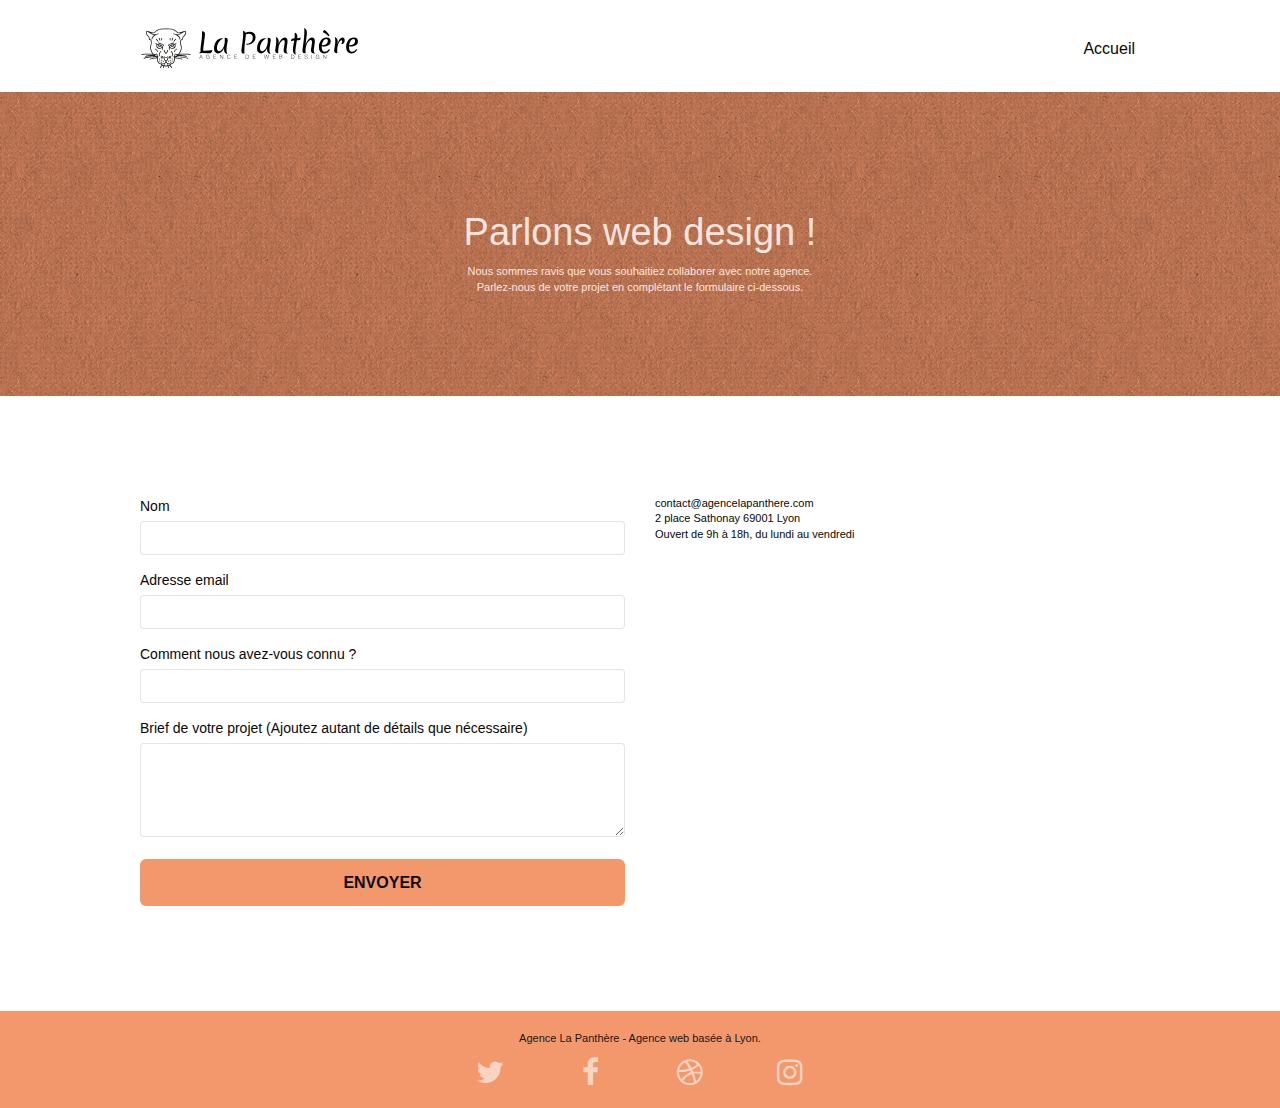
==== page2.html @ ea9da84c "icon page 2" ====
<!DOCTYPE html>
<html lang="fr">
  <head>
    <meta charset="utf-8" />
    <meta
      name="keywords"
      content="Agence web à paris, stratégie web, web design, illustrations,
	design de site web, site web, web, internet, site internet,
	site, agence web ux, site de web designer,conseil design site
	web,web agency design,agence de conception de site web,agence
	conception site web"
    />
    <meta
      name="description"
      content="seo, google, site web, design site internet, agence design paris, agence design web, web, site internet, web design
	"
    />
    <meta
      name="viewport"
      content="width=device-width, initial-scale=1.0, viewport-fit=cover"
    />
    <link rel="shortcut icon" type="image/png" href="./img/favicon.jpg" />

    <link rel="stylesheet" type="text/css" href="./css/bootstrap.css" />
    <link rel="stylesheet" type="text/css" href="./css/style.css" />
    <link rel="stylesheet" type="text/css" href="./css/font-awesome.css" />
    <link rel="stylesheet" type="text/css" href="./css/et-line.css" />

    <script src="./js/jquery-2.1.0.js"></script>
    <script src="./js/bootstrap.js"></script>
    <script src="./js/blocs.js"></script>
    <script src="./js/jqBootstrapValidation.js"></script>
    <script src="./js/formHandler.js"></script>
    <title>Contacter</title>

    <!-- Analytics -->

    <!-- Analytics END -->
  </head>
  <body>
    <!-- Principal conteneur -->
    <div class="page-container">
      <!-- bloc-0 -->
      <div class="bloc bgc-white l-bloc" id="bloc-0">
        <div class="container bloc-sm">
          <nav class="navbar row">
            <div class="navbar-header">
              <a class="navbar-brand" href="./index.html"
                ><img
                  src="./img/agence-la-panthere-monochrome.svg"
                  alt="atlanta web design logo"
                  height="40"
              /></a>
              <button
                id="nav-toggle"
                type="button"
                class="ui-navbar-toggle navbar-toggle"
                data-toggle="collapse"
                data-target=".navbar-1"
              >
                <span class="sr-only">Toggle navigation</span
                ><span class="icon-bar"></span><span class="icon-bar"></span
                ><span class="icon-bar"></span>
              </button>
            </div>
            <div class="collapse navbar-collapse navbar-1 special-dropdown-nav">
              <ul class="site-navigation nav navbar-nav">
                <li>
                  <a href="index.html">Accueil</a>
                </li>
              </ul>
            </div>
          </nav>
        </div>
      </div>
      <!-- bloc-0 END -->

      <!-- bloc-6 -->
      <div
        class="bloc bg-dots-bg bg-repeat bgc-atomic-tangerine d-bloc bloc-bg-texture texture-paper"
        id="bloc-6"
      >
        <div class="container bloc-lg">
          <div class="row">
            <div class="col-sm-12">
              <h1 class="text-center hero-bloc-text tc-white">
                Parlons web design !
              </h1>
              <p class="text-center mg-lg tc-white tight-width-whitespace">
                Nous sommes ravis que vous souhaitiez collaborer avec notre
                agence.<br />
                Parlez-nous de votre projet en complétant le formulaire
                ci-dessous.
              </p>
            </div>
          </div>
        </div>
      </div>
      <!-- bloc-6 END -->

      <!-- bloc-7 -->
      <div class="bloc bgc-white l-bloc" id="bloc-7">
        <div class="container bloc-lg">
          <div class="row">
            <div class="col-sm-6">
              <form
                action="contact@agencelapanthere.com"
                method="POST"
                id="form_1"
                novalidate
                success-msg="votre message a été envoyé."
                fail-msg="Désolé, il semble que notre serveur de messagerie ne répond pas, Désolé pour le dérangement !"
              >
                <div class="form-group">
                  <label for="name"> Nom </label>
                  <input id="name" class="form-control" required />
                </div>
                <div class="form-group">
                  <label for="email"> Adresse email </label>
                  <input
                    id="email"
                    class="form-control"
                    type="email"
                    required
                  />
                </div>
                <div class="form-group">
                  <label for="input_504">
                    Comment nous avez-vous connu ?
                  </label>
                  <input
                    class="form-control"
                    type="email"
                    required
                    id="input_504"
                  />
                </div>
                <div class="form-group">
                  <label for="message">
                    Brief de votre projet (Ajoutez autant de détails que
                    nécessaire)<br /> </label
                  ><textarea
                    id="message"
                    class="form-control"
                    rows="4"
                    cols="50"
                    required
                  ></textarea>
                </div>
                <button
                  class="bloc-button btn btn-lg btn-block cta-hero btn-atomic-tangerine"
                  type="submit"
                >
                  Envoyer
                </button>
              </form>
            </div>
            <div class="col-sm-6">
              <p>
                contact@agencelapanthere.com<br />2 place Sathonay 69001 Lyon<br />Ouvert
                de 9h à 18h, du lundi au vendredi<br />
              </p>
            </div>
          </div>
        </div>
      </div>
      <!-- bloc-7 END -->

      <!-- ScrollToTop Button -->
      <a class="bloc-button btn btn-d scrollToTop" onclick="scrollToTarget('1')"
        ><span class="fa fa-chevron-up"></span
      ></a>
      <!-- ScrollToTop Button END-->

      <!-- Footer - bloc-8 -->
      <div class="bloc bgc-atomic-tangerine d-bloc" id="bloc-8">
        <div class="container bloc-sm">
          <div class="row">
            <div class="col-sm-12">
              <p class="text-center white">
                Agence La Panthère - Agence web basée à Lyon.<br />
              </p>
              <div class="row row-no-gutters social">
                <div class="col-sm-3">
                  <div class="text-center">
                    <a
                      class="social"
                      aria-label="Twitter link"
                      href="https://www.twitter.com"
                      ><span class="fa fa-twitter icon-md"></span
                    ></a>
                  </div>
                </div>
                <div class="col-sm-3">
                  <div class="text-center">
                    <a
                      class="social"
                      aria-label="Facebook link"
                      href="https://www.facebook.com"
                      ><span class="fa fa-facebook icon-md"></span
                    ></a>
                  </div>
                </div>
                <div class="col-sm-3">
                  <div class="text-center">
                    <a
                      class="social"
                      aria-label="Dribble link"
                      href="https://www.dribble.com"
                      ><span class="fa fa-dribbble icon-md"></span
                    ></a>
                  </div>
                </div>
                <div class="col-sm-3">
                  <div class="text-center">
                    <a
                      class="social"
                      aria-label="Instagram link"
                      href="https://www.instagram.com"
                      ><span class="fa fa-instagram icon-md"></span
                    ></a>
                  </div>
                </div>
              </div>
            </div>
          </div>
        </div>
      </div>
      <!-- Footer - bloc-8 END -->
    </div>
    <!-- Principal conteneur END -->
  </body>
</html>
---- css/style.css ----
body {
  margin: 0;
  padding: 0;
  background: #fff;
  overflow-x: hidden;
  -webkit-font-smoothing: antialiased;
  -moz-osx-font-smoothing: grayscale;
}

a,
button {
  transition: all 0.3s ease-in-out;
  outline: none !important;
}

a:hover {
  text-decoration: none;
  cursor: pointer;
}

#page-loading-blocs-notifaction {
  position: fixed;
  top: 0;
  bottom: 0;
  width: 100%;
  z-index: 100000;
  background: #ffffff url("../img/pageload-spinner.gif") no-repeat center center;
}

.bloc {
  width: 100%;
  clear: both;
  background: 50% 50% no-repeat;
  padding: 0 50px;
  -webkit-background-size: cover;
  -moz-background-size: cover;
  -o-background-size: cover;
  background-size: cover;
  position: relative;
}

.bloc .container {
  padding-left: 0;
  padding-right: 0;
}

.bloc-lg {
  padding: 100px 50px;
}

.bloc-md {
  padding: 50px;
}

.bloc-sm {
  padding: 20px 50px;
}

.bg-center,
.bg-l-edge,
.bg-r-edge,
.bg-t-edge,
.bg-b-edge,
.bg-tl-edge,
.bg-bl-edge,
.bg-tr-edge,
.bg-br-edge,
.bg-repeat {
  -webkit-background-size: auto !important;
  -moz-background-size: auto !important;
  -o-background-size: auto !important;
  background-size: auto !important;
}

.bg-repeat {
  background: repeat;
}

.bg-t-edge {
  background: top no-repeat;
}

.bloc-bg-texture::before {
  content: "";
  background-size: 2px 2px;
  position: absolute;
  top: 0;
  bottom: 0;
  left: 0;
  right: 0;
}

.texture-paper::before {
  background: url("../img/texture-paper.png");
  background-size: 280px 280px;
}

.b-parallax {
  background-attachment: fixed;
}

.d-bloc {
  color: rgba(255, 255, 255, 0.7);
}

.d-bloc button:hover {
  color: rgba(255, 255, 255, 0.9);
}

.d-bloc .icon-round,
.d-bloc .icon-square,
.d-bloc .icon-rounded,
.d-bloc .icon-semi-rounded-a,
.d-bloc .icon-semi-rounded-b {
  border-color: rgba(255, 255, 255, 0.9);
}

.d-bloc .divider-h span {
  border-color: rgba(255, 255, 255, 0.2);
}

.d-bloc .a-btn,
.d-bloc .navbar a,
.d-bloc .navbar-brand,
.d-bloc a .icon-sm,
.d-bloc a .icon-md,
.d-bloc a .icon-lg,
.d-bloc a .icon-xl,
.d-bloc h1 a,
.d-bloc h2 a,
.d-bloc h3 a,
.d-bloc h4 a,
.d-bloc h5 a,
.d-bloc h6 a,
.d-bloc p a {
  color: rgba(255, 255, 255, 0.6);
}

.d-bloc .a-btn:hover,
.d-bloc .navbar a:hover,
.d-bloc .navbar-brand:hover,
.d-bloc a:hover .icon-sm,
.d-bloc a:hover .icon-md,
.d-bloc a:hover .icon-lg,
.d-bloc a:hover .icon-xl,
.d-bloc h1 a:hover,
.d-bloc h2 a:hover,
.d-bloc h3 a:hover,
.d-bloc h4 a:hover,
.d-bloc h5 a:hover,
.d-bloc h6 a:hover,
.d-bloc p a:hover {
  color: rgba(255, 255, 255, 1);
}

.d-bloc .navbar-toggle .icon-bar {
  background: rgba(255, 255, 255, 1);
}

.d-bloc .btn-wire,
.d-bloc .btn-wire:hover {
  color: rgba(255, 255, 255, 1);
  border-color: rgba(255, 255, 255, 1);
}

.d-bloc .panel {
  color: rgba(0, 0, 0, 0.5);
}

.d-bloc .panel button:hover {
  color: rgba(0, 0, 0, 0.7);
}

.d-bloc .panel icon {
  border-color: rgba(0, 0, 0, 0.7);
}

.d-bloc .panel .divider-h span {
  border-color: rgba(0, 0, 0, 0.1);
}

.d-bloc .panel .a-btn {
  color: rgba(0, 0, 0, 0.6);
}

.d-bloc .panel .a-btn:hover {
  color: rgba(0, 0, 0, 1);
}

.d-bloc .panel .btn-wire,
.d-bloc .panel .btn-wire:hover {
  color: rgba(0, 0, 0, 0.7);
  border-color: rgba(0, 0, 0, 0.3);
}

.d-bloc .panel,
.l-bloc {
  color: rgba(0, 0, 0, 0.5);
}

.d-bloc .panel button:hover,
.l-bloc button:hover {
  color: rgba(0, 0, 0, 0.7);
}

.l-bloc .icon-round,
.l-bloc .icon-square,
.l-bloc .icon-rounded,
.l-bloc .icon-semi-rounded-a,
.l-bloc .icon-semi-rounded-b {
  border-color: rgba(0, 0, 0, 0.7);
}

.d-bloc .panel .divider-h span,
.l-bloc .divider-h span {
  border-color: rgba(0, 0, 0, 0.1);
}

.d-bloc .panel .a-btn,
.l-bloc .a-btn,
.l-bloc .navbar a,
.l-bloc .navbar-brand,
.l-bloc a .icon-sm,
.l-bloc a .icon-md,
.l-bloc a .icon-lg,
.l-bloc a .icon-xl,
.l-bloc h1 a,
.l-bloc h2 a,
.l-bloc h3 a,
.l-bloc h4 a,
.l-bloc h5 a,
.l-bloc h6 a,
.l-bloc p a {
  color: rgba(0, 0, 0, 0.6);
}

.d-bloc .panel .a-btn:hover,
.l-bloc .a-btn:hover,
.l-bloc .navbar a:hover,
.l-bloc .navbar-brand:hover,
.l-bloc a:hover .icon-sm,
.l-bloc a:hover .icon-md,
.l-bloc a:hover .icon-lg,
.l-bloc a:hover .icon-xl,
.l-bloc h1 a:hover,
.l-bloc h2 a:hover,
.l-bloc h3 a:hover,
.l-bloc h4 a:hover,
.l-bloc h5 a:hover,
.l-bloc h6 a:hover,
.l-bloc p a:hover {
  color: rgba(0, 0, 0, 1);
}

.l-bloc .navbar-toggle .icon-bar {
  color: rgba(0, 0, 0, 0.6);
}

.d-bloc .panel .btn-wire,
.d-bloc .panel .btn-wire:hover,
.l-bloc .btn-wire,
.l-bloc .btn-wire:hover {
  color: rgba(0, 0, 0, 0.7);
  border-color: rgba(0, 0, 0, 0.3);
}

.voffset {
  margin-top: 30px;
}

.voffset-lg {
  margin-top: 80px;
}

.row-no-gutters {
  margin-right: 0;
  margin-left: 0;
}

.row.row-no-gutters > [class^="col-"],
.row.row-no-gutters > [class*=" col-"] {
  padding-right: 0;
  padding-left: 0;
}

#bloc-1-hero h1 {
  font-size: 32px;
}

.navbar {
  margin-bottom: 0;
  z-index: 1;
}

.navbar-brand {
  height: auto;
  padding: 3px 15px;
  font-size: 25px;
  font-weight: normal;
  font-weight: 600;
  line-height: 44px;
}

.navbar-brand img {
  max-height: 200px;
  margin: 0 5px 0 0;
  display: inline;
}

.navbar-brand img[src$="svg"] {
  min-width: 100px;
}

.nav-center .navbar-brand img {
  margin: 0;
}

.navbar .nav {
  padding-top: 2px;
  margin-right: -16px;
  float: right;
  z-index: 1;
}

.nav > li {
  float: left;
  margin-top: 4px;
  font-size: 16px;
}

.navbar-nav .open .dropdown-menu > li > a {
  text-align: inherit;
}

.nav > li a:hover,
.nav > li a:focus {
  background: transparent;
}

.navbar-toggle {
  margin: 10px 10px 0 0;
  border: 0px;
}

.navbar-toggle:hover {
  background: transparent !important;
}

.navbar-toggle .icon-bar {
  background-color: rgba(0, 0, 0, 0.5);
  width: 26px;
}

.nav-invert .navbar .nav {
  float: left;
}

.nav-invert .navbar-header,
.nav-invert .navbar-brand {
  float: right;
  position: relative;
  z-index: 2;
}

@media (min-width: 768px) {
  .site-navigation {
    position: absolute;
    top: 50%;
    right: 20px;
    transform: translate(0, -50%);
    -webkit-transform: translateY(-50%);
  }
  .nav > li .dropdown-menu a,
  .nav > li .dropdown-menu a:hover {
    color: #484848;
  }
  .nav-invert .site-navigation {
    left: 0;
    right: 0;
  }
  .nav-center {
    text-align: center;
  }
  .nav-center .navbar-header {
    width: 100%;
  }
  .nav-center .navbar-header,
  .nav-center .navbar-brand,
  .nav-center .nav > li {
    float: none;
    display: inline-block;
  }
  .nav-center .site-navigation {
    position: relative;
    width: 100%;
    right: 0;
    margin-right: 0px;
    margin-top: 20px;
  }
  .nav-center.mini-nav .navbar-toggle {
    float: none;
    margin: 10px auto 0;
  }
}

.nav > li > .dropdown a {
  background: none !important;
  display: block;
  padding: 14px 15px;
}

nav .caret {
  margin: 0 5px;
}

.dropdown-menu .dropdown-menu {
  top: -8px;
  left: 100%;
}

.dropdown-menu .dropmenu-flow-right {
  top: 100%;
  left: 0;
  margin-left: -1px;
  border-top-left-radius: 0;
  border-top-right-radius: 0;
}

.dropdown-menu .dropdown span {
  border: 4px solid black;
  border-top-color: transparent;
  border-right-color: transparent;
  border-bottom-color: transparent;
  margin: 6px -5px 0 0 !important;
  float: right;
}

.mg-md {
  margin-top: 10px;
  margin-bottom: 20px;
}

.mg-lg {
  margin-top: 10px;
  margin-bottom: 40px;
}

.btn {
  margin: 0 5px 5px 0;
}

.btn.pull-right {
  margin: 0 0 5px 5px;
}

.btn-d,
.btn-d:hover,
.btn-d:focus {
  color: #fff;
  background: rgba(0, 0, 0, 0.3);
}

button {
  outline: none !important;
}

.btn-rd {
  border-radius: 40px;
}

.btn-clean {
  border: 1px solid rgba(0, 0, 0, 0.08);
  border-bottom-color: rgba(0, 0, 0, 0.1);
  text-shadow: 0 1px 0 rgba(0, 0, 1, 0.1);
  box-shadow: 0 1px 3px rgba(0, 0, 1, 0.25),
    inset 0 1px 0 0 rgba(255, 255, 255, 0.15);
}

.icon-md {
  font-size: 30px !important;
}

.icon-lg {
  font-size: 60px !important;
}

.sm-shadow {
  text-shadow: 0 1px 2px rgba(0, 0, 0, 0.3);
}

.panel-sq,
.panel-sq .panel-heading,
.panel-sq .panel-footer {
  border-radius: 0;
}

.panel-rd {
  border-radius: 30px;
}

.panel-rd .panel-heading {
  border-radius: 29px 29px 0 0;
}

.panel-rd .panel-footer {
  border-radius: 0 0 29px 29px;
}

.form-control {
  border-color: rgba(0, 0, 0, 0.1);
  box-shadow: none;
}

.scrollToTop {
  width: 40px;
  height: 40px;
  position: fixed;
  bottom: 20px;
  right: 20px;
  opacity: 0;
  z-index: 500;
  transition: all 0.3s ease-in-out;
}

.scrollToTop span {
  margin-top: 6px;
}

.showScrollTop {
  font-size: 14px;
  opacity: 1;
}

a[data-lightbox] {
  position: relative;
  display: block;
  text-align: center;
}

a[data-lightbox]:hover::before {
  content: "+";
  font-family: "HelveticaNeue-Light", "Helvetica Neue Light", "Helvetica Neue",
    Helvetica, Arial;
  font-size: 32px;
  width: 50px;
  height: 50px;
  margin-left: -25px;
  border-radius: 50%;
  background: rgba(0, 0, 0, 0.6);
  color: #fff;
  font-weight: 100;
  z-index: 1;
  position: absolute;
  top: 50%;
  transform: translateY(-50%);
  -webkit-transform: translateY(-50%);
}

a[data-lightbox]:hover img {
  opacity: 0.6;
  -webkit-animation-fill-mode: none;
  animation-fill-mode: none;
}

#lightbox-modal {
  display: flex;
  align-items: center;
}

#lightbox-modal .modal-dialog {
  width: 90%;
  max-width: 900px;
  margin: 0 auto 0;
}

#lightbox-modal .modal-dialog img {
  max-height: 90vh;
  margin: 0 auto;
}

.lightbox-caption {
  padding: 20px;
  color: #fff;
  background: rgba(0, 0, 0, 0.5);
  position: absolute;
  left: 15px;
  right: 15px;
  bottom: 5px;
}

.close-lightbox {
  color: #fff;
  font-size: 30px;
  position: absolute;
  top: 20px;
  right: 20px;
  z-index: 20;
  background: rgba(0, 0, 0, 0.5);
  border: none;
  line-height: 30px;
  padding: 0 9px 5px;
  opacity: 0.3;
}

.close-lightbox:hover,
.next-lightbox:hover,
.prev-lightbox:hover {
  opacity: 1;
  color: #fff;
}

.next-lightbox,
.prev-lightbox {
  font-size: 20px;
  color: rgba(255, 255, 255, 0.9);
  background: rgba(0, 0, 0, 0.5);
  transition: all 0.2s ease-in-out;
  position: absolute;
  top: 45%;
  z-index: 1;
  opacity: 0.4;
}

.next-lightbox {
  padding: 6px 8px 1px 13px;
  right: 25px;
}

.prev-lightbox {
  padding: 6px 13px 1px 10px;
  left: 25px;
}

.snapshot-lb .modal-body {
  padding-bottom: 45px;
}

.snapshot-lb .lightbox-caption {
  padding: 0;
  color: rgba(0, 0, 0, 0.5);
  background: none;
}

h1,
h2,
h3,
h4,
h5,
h6,
p,
label,
.btn,
a {
  font-family: "helvetica", sans-serif;
  font-weight: 400;
  color: #090707 !important;
}

.container {
  max-width: 1000px;
}

.hero-bloc-text {
  font-size: 38px;
}

.hero-bloc-text-sub {
  font-size: 36px;
}

.statement-bloc-text {
  line-height: 26px;
  font-style: italic;
  font-size: 20px;
  text-align: center;
  font-weight: lighter;
  max-width: 520px;
  margin: auto auto auto auto;
}

p {
  font-size: 11px;
}

.tight-width-whitespace {
  max-width: 600px;
  margin: auto auto auto auto;
}

.h1 {
  font-size: 20px;
  font-family: "Open Sans", sans-serif;
}

.cta-hero {
  margin-top: 22px;
  color: #ffffff !important;
  text-transform: uppercase;
  padding: 12px 28px 12px 28px;
  font-size: 16px;
  font-weight: 700;
}

.social {
  max-width: 400px;
  margin: auto auto auto auto;
}

h2 {
  font-size: 22px;
  line-height: 1.4em;
}

h3 {
  font-size: 15px;
  text-transform: uppercase;
  font-weight: 700;
  color: #333333 !important;
}

.med-width-whitespace {
  max-width: 800px;
  margin: auto auto auto auto;
  box-shadow: 0px 0px 0px #000000;
}

h1 {
  color: #333333 !important;
}

h4 {
  color: #333333 !important;
}

.icons {
  margin-bottom: 14px;
  margin-top: 24px;
}

.white {
  color: #171717 !important;
}

.portfolio-thumb {
  margin-bottom: 24px;
}

.portfolio-row {
  margin-bottom: 44px;
  margin-top: 50px;
}

.avatar {
  box-shadow: 0px 4px 9px rgba(0, 0, 0, 0.3);
}

.black-background {
  background-color: rgba(165, 147, 99, 0.7);
  padding: 40px 40px 40px 40px;
}

.bold-link {
  font-weight: 900;
  text-decoration: underline !important;
}

.bgc-white {
  background-color: #ffffff;
}

.bgc-dark-slate-blue {
  background-color: #364577;
}

.bgc-atomic-tangerine {
  background-color: #f3976c;
}

.tc-white {
  color: #fbe4df !important;
}

.btn-atomic-tangerine {
  background: #f3976c;
  color: #0d0a0a !important;
}

.btn-atomic-tangerine:hover {
  background: #c27956 !important;
  color: #0d0a0a !important;
}

.ltc-white {
  color: #0d0a0a !important;
}

.ltc-white:hover {
  color: #0d0a0a !important;
}

.ltc-atomic-tangerine {
  color: #f3976c !important;
}

.ltc-atomic-tangerine:hover {
  color: #c27956 !important;
}

.icon-dark-slate-blue {
  color: #364577 !important;
  border-color: #364577 !important;
}

.bg-dots-bg {
  background-image: url("../img/dots-bg.png");
}

.bg-lines-h2-bg {
  background-image: url("../img/lines-h2-bg.png");
}

.bg-banniere {
  background-image: url("../img/agence-la-panthere.jpg");
}

.bg-presentation {
  background-image: url("../img/image-de-presentation.bmp");
}

@media (max-width: 1024px) {
  .bloc {
    padding-left: 20px;
    padding-right: 20px;
  }
  .bloc.full-width-bloc,
  .bloc-tile-2.full-width-bloc .container,
  .bloc-tile-3.full-width-bloc .container,
  .bloc-tile-4.full-width-bloc .container {
    padding-left: 0;
    padding-right: 0;
  }
}

@media (max-width: 992px) and (min-width: 768px) {
  .navbar .nav {
    max-width: 80%;
  }
  .nav-center.navbar .nav {
    max-width: 100%;
  }
}

@media only screen and (min-device-width: 768px) and (max-device-width: 1024px) and (orientation: landscape) {
  .b-parallax {
    background-attachment: scroll;
  }
}

@media only screen and (min-device-width: 1024px) and (max-device-width: 1366px) and (-webkit-min-device-pixel-ratio: 1.5) {
  .b-parallax {
    background-attachment: scroll;
  }
}

@media (max-width: 991px) {
  .container {
    width: 100%;
  }
  .b-parallax {
    background-attachment: scroll;
  }
  .page-container,
  #hero-bloc {
    overflow-x: hidden;
    position: relative;
  }
  .bloc {
    padding-left: constant(safe-area-inset-left);
    padding-right: constant(safe-area-inset-right);
  }
  .bloc-group,
  .bloc-group .bloc {
    display: block;
    width: 100%;
  }
  .bloc-fill-screen .fill-bloc-top-edge,
  .bloc-fill-screen .fill-bloc-bottom-edge {
    padding: 0 20px;
    padding-left: constant(safe-area-inset-left);
    padding-right: constant(safe-area-inset-right);
  }
}

@media (max-width: 767px) {
  .page-container {
    overflow-x: hidden;
    position: relative;
  }
  h1,
  h2,
  h3,
  h4,
  h5,
  h6,
  p,
  #disqus_thread {
    padding-left: 10px !important;
    padding-right: 10px !important;
  }
  .b-parallax {
    background-attachment: scroll;
  }
  .navbar .nav {
    padding-top: 0;
    border-top: 1px solid rgba(0, 0, 0, 0.2);
    float: none !important;
  }
  .navbar.row {
    margin-left: 0;
    margin-right: 0;
  }
  .site-navigation {
    position: inherit;
    transform: none;
    -webkit-transform: none;
    -ms-transform: none;
  }
  .nav > li {
    margin-top: 0;
    border-bottom: 1px solid rgba(0, 0, 0, 0.1);
    background: rgba(0, 0, 0, 0.05);
    text-align: left;
    padding-left: 15px;
    width: 100%;
  }
  .nav > li:hover {
    background: rgba(0, 0, 0, 0.08);
  }
  .dropdown .dropdown a .caret {
    float: none;
    margin: 5px 0 0 10px !important;
    border: 4px solid black;
    border-bottom-color: transparent;
    border-right-color: transparent;
    border-left-color: transparent;
  }
  #hero-bloc .navbar .nav {
    background: rgba(0, 0, 0, 0.8);
  }
  #hero-bloc .navbar .nav a {
    color: rgba(255, 255, 255, 0.6);
  }
  .hero {
    padding: 50px 0;
  }
  .hero-nav {
    left: -1px;
    right: -1px;
  }
  .navbar-collapse {
    padding: 0;
    overflow-x: hidden;
    -webkit-box-shadow: none;
    box-shadow: none;
  }
  .navbar-brand img {
    max-height: 40px;
    width: auto;
  }
  .nav-invert .navbar-header {
    float: none;
    width: 100%;
  }
  .nav-invert .navbar-toggle {
    float: left;
    margin-left: 10px;
  }
  .bloc {
    padding-left: 0;
    padding-right: 0;
  }
  .bloc-xxl,
  .bloc-xl,
  .bloc-lg {
    padding: 40px 0;
  }
  .bloc-sm,
  .bloc-md {
    padding-left: 0;
    padding-right: 0;
  }
  .bloc-tile-2 .container,
  .bloc-tile-3 .container,
  .bloc-tile-4 .container,
  .bloc-fill-screen .fill-bloc-top-edge,
  .bloc-fill-screen .fill-bloc-bottom-edge {
    padding-left: 0;
    padding-right: 0;
  }
  .a-block {
    padding: 0 10px;
  }
  .btn-dwn {
    display: none;
  }
  .voffset {
    margin-top: 5px;
  }
  .voffset-md {
    margin-top: 20px;
  }
  .voffset-lg {
    margin-top: 30px;
  }
  form {
    padding: 5px;
  }
  .close-lightbox {
    display: inline-block;
  }
  .blocsapp-device-iphone5 {
    background-size: 216px 425px;
    padding-top: 60px;
    width: 216px;
    height: 425px;
  }
  .blocsapp-device-iphone5 img {
    width: 180px;
    height: 320px;
  }
}

@media (max-width: 400px) {
  .bloc {
    padding-left: 0;
    padding-right: 0;
  }
}

@media (max-width: 767px) {
  .bloc-mob-center-text {
    text-align: center;
  }
}
---- css/et-line.css ----
@font-face {
    font-family: et-line;
    src: url(../fonts/et-line.eot);
    src: url(../fonts/et-line.eot?#iefix) format('embedded-opentype'), url(../fonts/et-line.woff) format('woff'), url(../fonts/et-line.ttf) format('truetype'), url(../fonts/et-line.svg#et-line) format('svg');
    font-weight: 400;
    font-style: normal
}

.et-icon-adjustments,
.et-icon-alarmclock,
.et-icon-anchor,
.et-icon-aperture,
.et-icon-attachment,
.et-icon-bargraph,
.et-icon-basket,
.et-icon-beaker,
.et-icon-bike,
.et-icon-book-open,
.et-icon-briefcase,
.et-icon-browser,
.et-icon-calendar,
.et-icon-camera,
.et-icon-caution,
.et-icon-chat,
.et-icon-circle-compass,
.et-icon-clipboard,
.et-icon-clock,
.et-icon-cloud,
.et-icon-compass,
.et-icon-desktop,
.et-icon-dial,
.et-icon-document,
.et-icon-documents,
.et-icon-download,
.et-icon-dribbble,
.et-icon-edit,
.et-icon-envelope,
.et-icon-expand,
.et-icon-facebook,
.et-icon-flag,
.et-icon-focus,
.et-icon-gears,
.et-icon-genius,
.et-icon-gift,
.et-icon-global,
.et-icon-globe,
.et-icon-googleplus,
.et-icon-grid,
.et-icon-happy,
.et-icon-hazardous,
.et-icon-heart,
.et-icon-hotairballoon,
.et-icon-hourglass,
.et-icon-key,
.et-icon-laptop,
.et-icon-layers,
.et-icon-lifesaver,
.et-icon-lightbulb,
.et-icon-linegraph,
.et-icon-linkedin,
.et-icon-lock,
.et-icon-magnifying-glass,
.et-icon-map,
.et-icon-map-pin,
.et-icon-megaphone,
.et-icon-mic,
.et-icon-mobile,
.et-icon-newspaper,
.et-icon-notebook,
.et-icon-paintbrush,
.et-icon-paperclip,
.et-icon-pencil,
.et-icon-phone,
.et-icon-picture,
.et-icon-pictures,
.et-icon-piechart,
.et-icon-presentation,
.et-icon-pricetags,
.et-icon-printer,
.et-icon-profile-female,
.et-icon-profile-male,
.et-icon-puzzle,
.et-icon-quote,
.et-icon-recycle,
.et-icon-refresh,
.et-icon-ribbon,
.et-icon-rss,
.et-icon-sad,
.et-icon-scissors,
.et-icon-scope,
.et-icon-search,
.et-icon-shield,
.et-icon-speedometer,
.et-icon-strategy,
.et-icon-streetsign,
.et-icon-tablet,
.et-icon-target,
.et-icon-telescope,
.et-icon-toolbox,
.et-icon-tools,
.et-icon-tools-2,
.et-icon-trophy,
.et-icon-tumblr,
.et-icon-twitter,
.et-icon-upload,
.et-icon-video,
.et-icon-wallet,
.et-icon-wine {
    font-family: et-line;
    speak: none;
    font-style: normal;
    font-weight: 400;
    font-variant: normal;
    text-transform: none;
    line-height: 1;
    -webkit-font-smoothing: antialiased;
    -moz-osx-font-smoothing: grayscale;
    display: inline-block
}

.et-icon-mobile:before {
    content: "\e000"
}

.et-icon-laptop:before {
    content: "\e001"
}

.et-icon-desktop:before {
    content: "\e002"
}

.et-icon-tablet:before {
    content: "\e003"
}

.et-icon-phone:before {
    content: "\e004"
}

.et-icon-document:before {
    content: "\e005"
}

.et-icon-documents:before {
    content: "\e006"
}

.et-icon-search:before {
    content: "\e007"
}

.et-icon-clipboard:before {
    content: "\e008"
}

.et-icon-newspaper:before {
    content: "\e009"
}

.et-icon-notebook:before {
    content: "\e00a"
}

.et-icon-book-open:before {
    content: "\e00b"
}

.et-icon-browser:before {
    content: "\e00c"
}

.et-icon-calendar:before {
    content: "\e00d"
}

.et-icon-presentation:before {
    content: "\e00e"
}

.et-icon-picture:before {
    content: "\e00f"
}

.et-icon-pictures:before {
    content: "\e010"
}

.et-icon-video:before {
    content: "\e011"
}

.et-icon-camera:before {
    content: "\e012"
}

.et-icon-printer:before {
    content: "\e013"
}

.et-icon-toolbox:before {
    content: "\e014"
}

.et-icon-briefcase:before {
    content: "\e015"
}

.et-icon-wallet:before {
    content: "\e016"
}

.et-icon-gift:before {
    content: "\e017"
}

.et-icon-bargraph:before {
    content: "\e018"
}

.et-icon-grid:before {
    content: "\e019"
}

.et-icon-expand:before {
    content: "\e01a"
}

.et-icon-focus:before {
    content: "\e01b"
}

.et-icon-edit:before {
    content: "\e01c"
}

.et-icon-adjustments:before {
    content: "\e01d"
}

.et-icon-ribbon:before {
    content: "\e01e"
}

.et-icon-hourglass:before {
    content: "\e01f"
}

.et-icon-lock:before {
    content: "\e020"
}

.et-icon-megaphone:before {
    content: "\e021"
}

.et-icon-shield:before {
    content: "\e022"
}

.et-icon-trophy:before {
    content: "\e023"
}

.et-icon-flag:before {
    content: "\e024"
}

.et-icon-map:before {
    content: "\e025"
}

.et-icon-puzzle:before {
    content: "\e026"
}

.et-icon-basket:before {
    content: "\e027"
}

.et-icon-envelope:before {
    content: "\e028"
}

.et-icon-streetsign:before {
    content: "\e029"
}

.et-icon-telescope:before {
    content: "\e02a"
}

.et-icon-gears:before {
    content: "\e02b"
}

.et-icon-key:before {
    content: "\e02c"
}

.et-icon-paperclip:before {
    content: "\e02d"
}

.et-icon-attachment:before {
    content: "\e02e"
}

.et-icon-pricetags:before {
    content: "\e02f"
}

.et-icon-lightbulb:before {
    content: "\e030"
}

.et-icon-layers:before {
    content: "\e031"
}

.et-icon-pencil:before {
    content: "\e032"
}

.et-icon-tools:before {
    content: "\e033"
}

.et-icon-tools-2:before {
    content: "\e034"
}

.et-icon-scissors:before {
    content: "\e035"
}

.et-icon-paintbrush:before {
    content: "\e036"
}

.et-icon-magnifying-glass:before {
    content: "\e037"
}

.et-icon-circle-compass:before {
    content: "\e038"
}

.et-icon-linegraph:before {
    content: "\e039"
}

.et-icon-mic:before {
    content: "\e03a"
}

.et-icon-strategy:before {
    content: "\e03b"
}

.et-icon-beaker:before {
    content: "\e03c"
}

.et-icon-caution:before {
    content: "\e03d"
}

.et-icon-recycle:before {
    content: "\e03e"
}

.et-icon-anchor:before {
    content: "\e03f"
}

.et-icon-profile-male:before {
    content: "\e040"
}

.et-icon-profile-female:before {
    content: "\e041"
}

.et-icon-bike:before {
    content: "\e042"
}

.et-icon-wine:before {
    content: "\e043"
}

.et-icon-hotairballoon:before {
    content: "\e044"
}

.et-icon-globe:before {
    content: "\e045"
}

.et-icon-genius:before {
    content: "\e046"
}

.et-icon-map-pin:before {
    content: "\e047"
}

.et-icon-dial:before {
    content: "\e048"
}

.et-icon-chat:before {
    content: "\e049"
}

.et-icon-heart:before {
    content: "\e04a"
}

.et-icon-cloud:before {
    content: "\e04b"
}

.et-icon-upload:before {
    content: "\e04c"
}

.et-icon-download:before {
    content: "\e04d"
}

.et-icon-target:before {
    content: "\e04e"
}

.et-icon-hazardous:before {
    content: "\e04f"
}

.et-icon-piechart:before {
    content: "\e050"
}

.et-icon-speedometer:before {
    content: "\e051"
}

.et-icon-global:before {
    content: "\e052"
}

.et-icon-compass:before {
    content: "\e053"
}

.et-icon-lifesaver:before {
    content: "\e054"
}

.et-icon-clock:before {
    content: "\e055"
}

.et-icon-aperture:before {
    content: "\e056"
}

.et-icon-quote:before {
    content: "\e057"
}

.et-icon-scope:before {
    content: "\e058"
}

.et-icon-alarmclock:before {
    content: "\e059"
}

.et-icon-refresh:before {
    content: "\e05a"
}

.et-icon-happy:before {
    content: "\e05b"
}

.et-icon-sad:before {
    content: "\e05c"
}

.et-icon-facebook:before {
    content: "\e05d"
}

.et-icon-twitter:before {
    content: "\e05e"
}

.et-icon-googleplus:before {
    content: "\e05f"
}

.et-icon-rss:before {
    content: "\e060"
}

.et-icon-tumblr:before {
    content: "\e061"
}

.et-icon-linkedin:before {
    content: "\e062"
}

.et-icon-dribbble:before {
    content: "\e063"
}
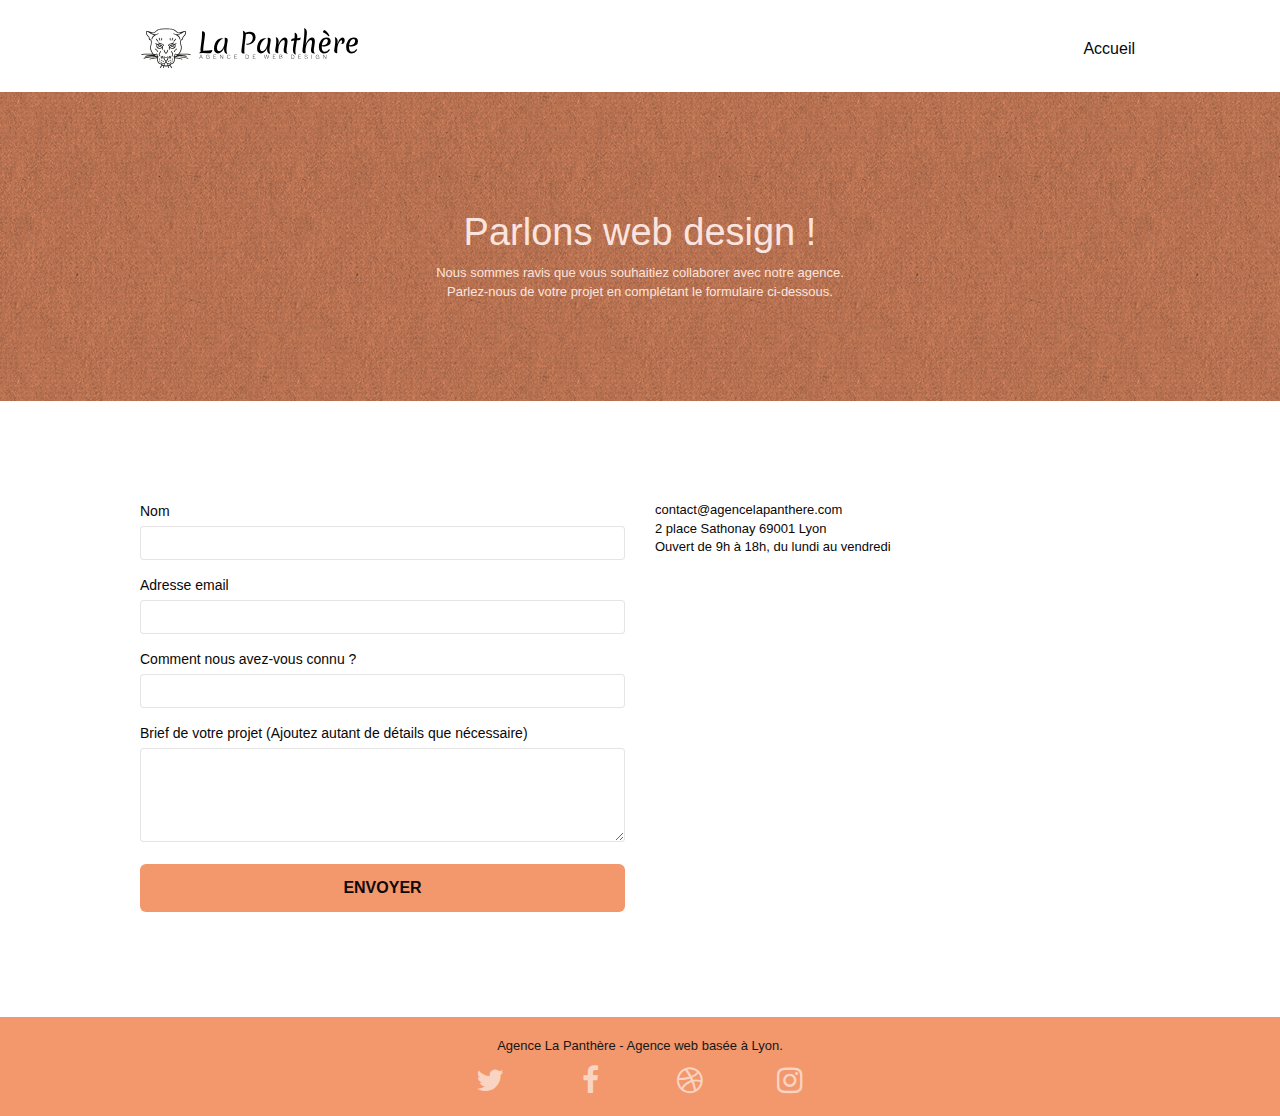
==== commit 856050d1: "images" ====
--- a/page2.html
+++ b/page2.html
@@ -19,7 +19,7 @@
       name="viewport"
       content="width=device-width, initial-scale=1.0, viewport-fit=cover"
     />
-    <link rel="shortcut icon" type="image/png" href="./img/favicon.jpg" />
+    <link rel="shortcut icon" type="image/png" href="./img/favicon.webp" />
 
     <link rel="stylesheet" type="text/css" href="./css/bootstrap.css" />
     <link rel="stylesheet" type="text/css" href="./css/style.css" />
--- a/css/style.css
+++ b/css/style.css
@@ -6,7 +6,9 @@
   -webkit-font-smoothing: antialiased;
   -moz-osx-font-smoothing: grayscale;
 }
-
+.header-logo {
+  padding: 0 7%;
+}
 a,
 button {
   transition: all 0.3s ease-in-out;
@@ -43,7 +45,10 @@
   padding-left: 0;
   padding-right: 0;
 }
-
+.col-sm-6 img {
+  height: 250px;
+  width: 250px;
+}
 .bloc-lg {
   padding: 100px 50px;
 }
@@ -383,7 +388,9 @@
   }
   .nav-center .navbar-header {
     width: 100%;
-  }
+    height: 30px;
+  }
+
   .nav-center .navbar-header,
   .nav-center .navbar-brand,
   .nav-center .nav > li {
@@ -679,7 +686,7 @@
 }
 
 p {
-  font-size: 11px;
+  font-size: 13px;
 }
 
 .tight-width-whitespace {
@@ -850,13 +857,13 @@
   }
 }
 
-@media only screen and (min-device-width: 768px) and (max-device-width: 1024px) and (orientation: landscape) {
+@media only screen and (min-width: 768px) and (max-width: 1024px) and (orientation: landscape) {
   .b-parallax {
     background-attachment: scroll;
   }
 }
 
-@media only screen and (min-device-width: 1024px) and (max-device-width: 1366px) and (-webkit-min-device-pixel-ratio: 1.5) {
+@media only screen and (min-width: 1024px) and (max-width: 1366px) and (-webkit-min-pixel-ratio: 1.5) {
   .b-parallax {
     background-attachment: scroll;
   }
@@ -886,7 +893,7 @@
   .bloc-fill-screen .fill-bloc-top-edge,
   .bloc-fill-screen .fill-bloc-bottom-edge {
     padding: 0 20px;
-    padding-left: constant(safe-area-inset-left);
+    padding-left: constant(safe-area-inset-right);
     padding-right: constant(safe-area-inset-right);
   }
 }
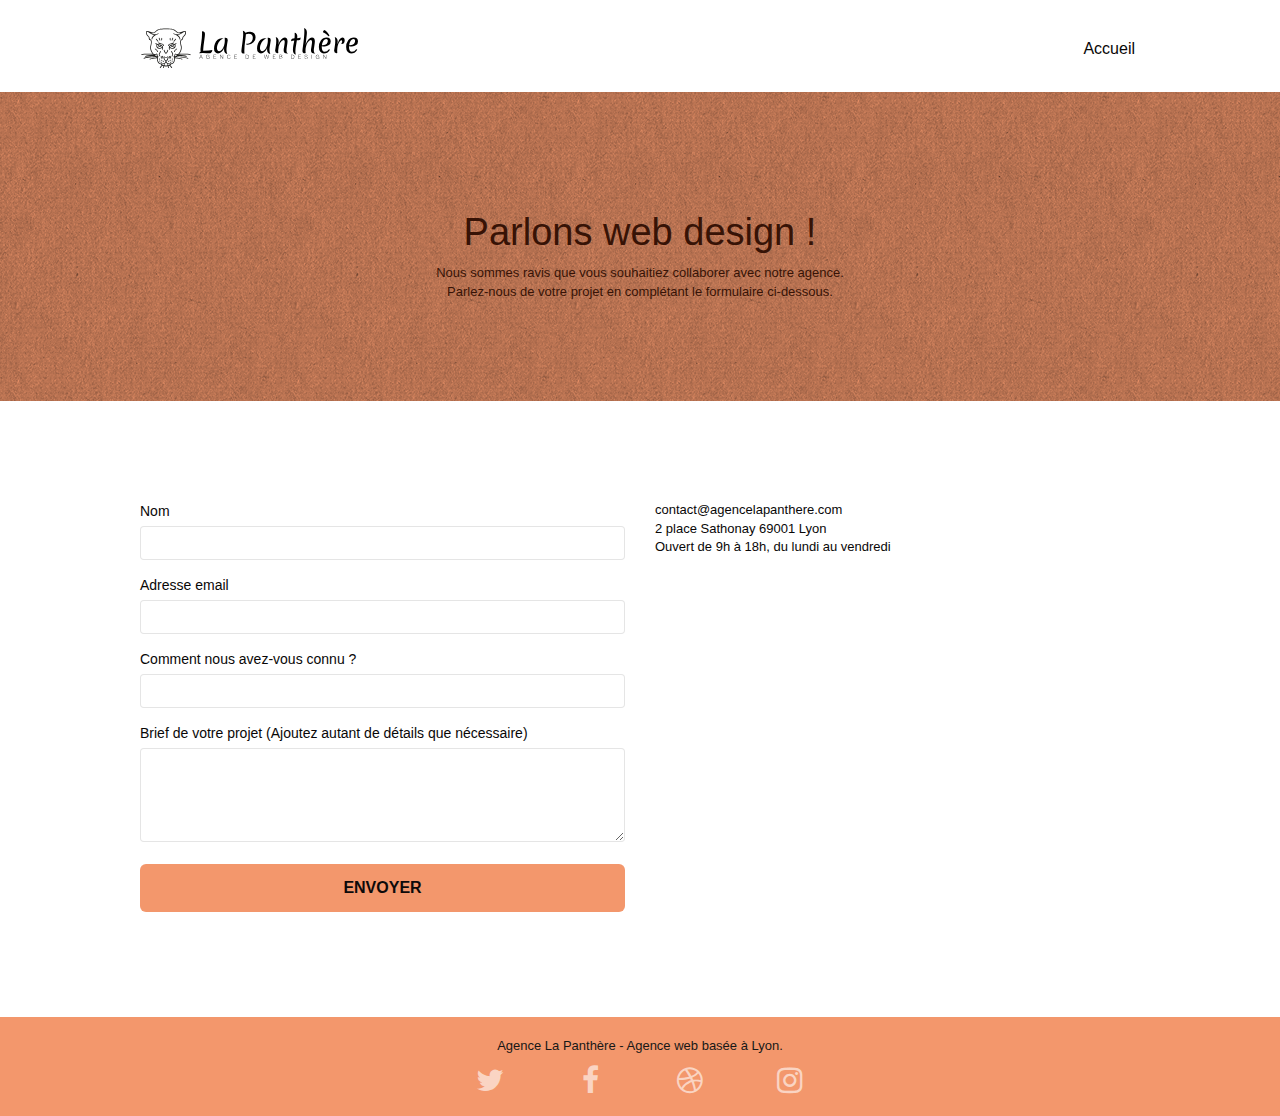
==== commit 3a43adac: "contrast" ====
--- a/page2.html
+++ b/page2.html
@@ -51,17 +51,18 @@
                   alt="atlanta web design logo"
                   height="40"
               /></a>
-              <button
-                id="nav-toggle"
-                type="button"
-                class="ui-navbar-toggle navbar-toggle"
-                data-toggle="collapse"
-                data-target=".navbar-1"
-              >
-                <span class="sr-only">Toggle navigation</span
-                ><span class="icon-bar"></span><span class="icon-bar"></span
-                ><span class="icon-bar"></span>
-              </button>
+              <a href="#"
+                ><button
+                  id="nav-toggle"
+                  type="button"
+                  class="ui-navbar-toggle navbar-toggle"
+                  data-toggle="collapse"
+                  data-target=".navbar-1"
+                >
+                  <span class="sr-only">Toggle navigation</span
+                  ><span class="icon-bar"></span><span class="icon-bar"></span
+                  ><span class="icon-bar"></span></button
+              ></a>
             </div>
             <div class="collapse navbar-collapse navbar-1 special-dropdown-nav">
               <ul class="site-navigation nav navbar-nav">
@@ -108,8 +109,8 @@
                 method="POST"
                 id="form_1"
                 novalidate
-                success-msg="votre message a été envoyé."
-                fail-msg="Désolé, il semble que notre serveur de messagerie ne répond pas, Désolé pour le dérangement !"
+                data-success-msg="votre message a été envoyé."
+                data-fail-msg="Désolé, il semble que notre serveur de messagerie ne répond pas, Désolé pour le dérangement !"
               >
                 <div class="form-group">
                   <label for="name"> Nom </label>
--- a/css/style.css
+++ b/css/style.css
@@ -6,6 +6,13 @@
   -webkit-font-smoothing: antialiased;
   -moz-osx-font-smoothing: grayscale;
 }
+
+a:focus {
+  display: inline-block;
+  border: 2px solid blue;
+  padding: 10px;
+}
+
 .header-logo {
   padding: 0 7%;
 }
@@ -96,7 +103,7 @@
 }
 
 .texture-paper::before {
-  background: url("../img/texture-paper.png");
+  background: url("../img/texture-paper.webp");
   background-size: 280px 280px;
 }
 
@@ -784,7 +791,7 @@
 }
 
 .tc-white {
-  color: #fbe4df !important;
+  color: #371306 !important;
 }
 
 .btn-atomic-tangerine {
@@ -819,19 +826,19 @@
 }
 
 .bg-dots-bg {
-  background-image: url("../img/dots-bg.png");
+  background-image: url("../img/dots-bg.webp");
 }
 
 .bg-lines-h2-bg {
-  background-image: url("../img/lines-h2-bg.png");
+  background-image: url("../img/lines-h2-bg.webp");
 }
 
 .bg-banniere {
-  background-image: url("../img/agence-la-panthere.jpg");
+  background-image: url("../img/agence-la-panthere.webp");
 }
 
 .bg-presentation {
-  background-image: url("../img/image-de-presentation.bmp");
+  background-image: url("../img/image-de-presentation.webp");
 }
 
 @media (max-width: 1024px) {
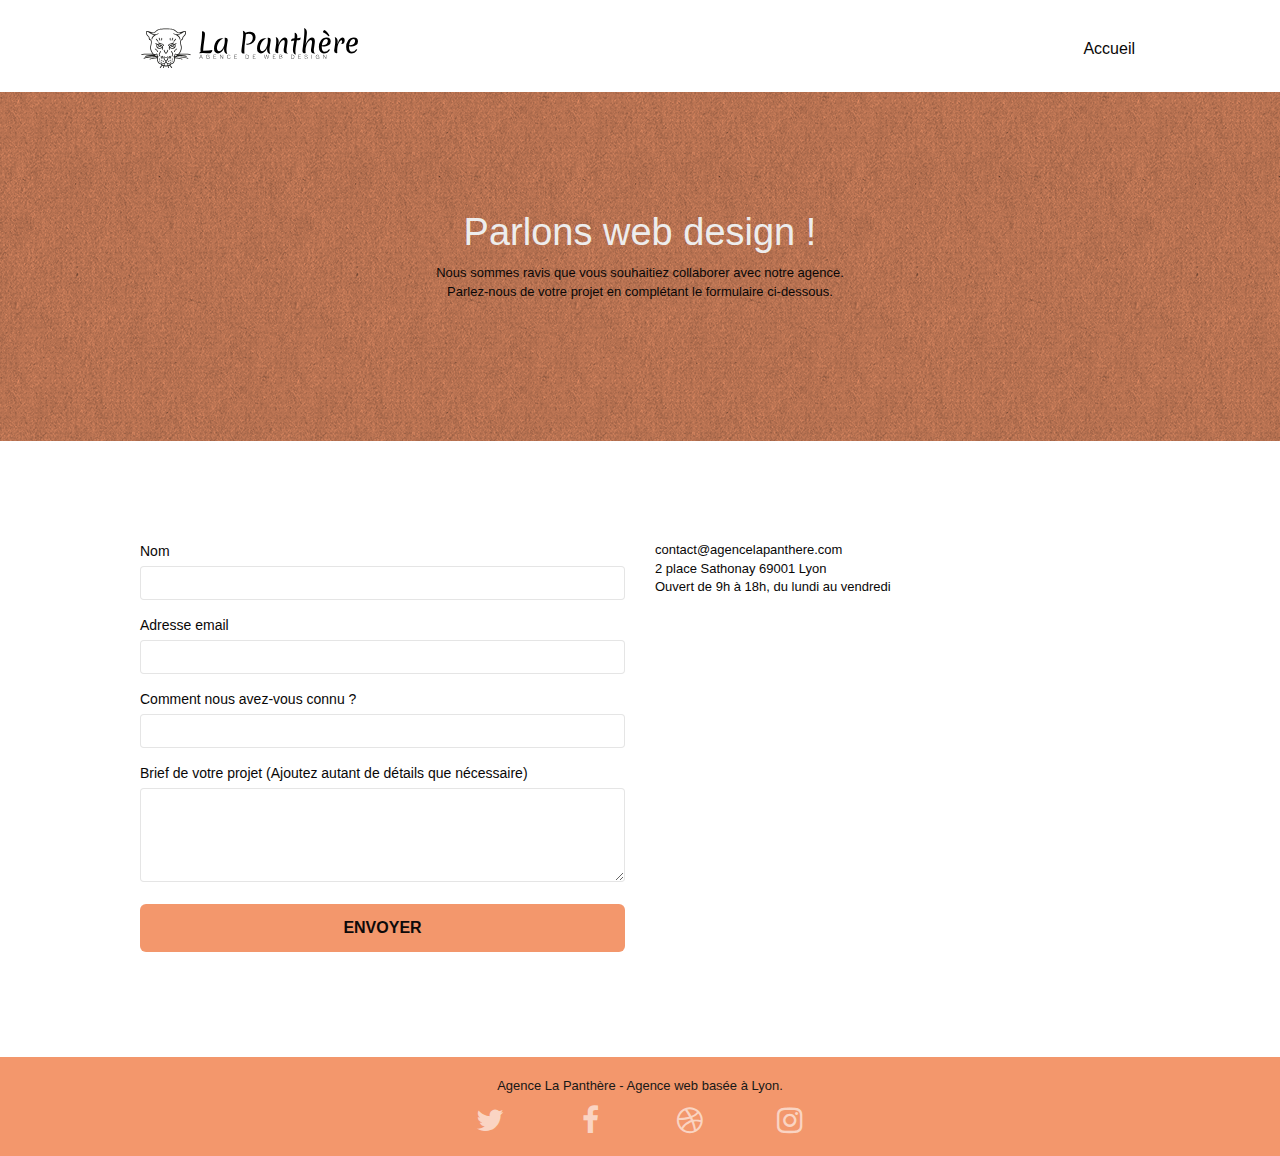
==== commit 095f3de6: "contrast" ====
--- a/page2.html
+++ b/page2.html
@@ -87,7 +87,7 @@
               <h1 class="text-center hero-bloc-text tc-white">
                 Parlons web design !
               </h1>
-              <p class="text-center mg-lg tc-white tight-width-whitespace">
+              <p class="text-center mg-lg tc-white-tight-width-whitespace">
                 Nous sommes ravis que vous souhaitiez collaborer avec notre
                 agence.<br />
                 Parlez-nous de votre projet en complétant le formulaire
--- a/css/style.css
+++ b/css/style.css
@@ -55,6 +55,7 @@
 .col-sm-6 img {
   height: 250px;
   width: 250px;
+  margin: 0 auto;
 }
 .bloc-lg {
   padding: 100px 50px;
@@ -739,11 +740,11 @@
 }
 
 h1 {
-  color: #333333 !important;
+  color: #ededed !important;
 }
 
 h4 {
-  color: #333333 !important;
+  color: #ededed !important;
 }
 
 .icons {
@@ -790,8 +791,12 @@
   background-color: #f3976c;
 }
 
-.tc-white {
-  color: #371306 !important;
+.text-center-tc-white {
+  color: #fbe6da !important;
+}
+
+h1 .tc-white {
+  color: #212121;
 }
 
 .btn-atomic-tangerine {
